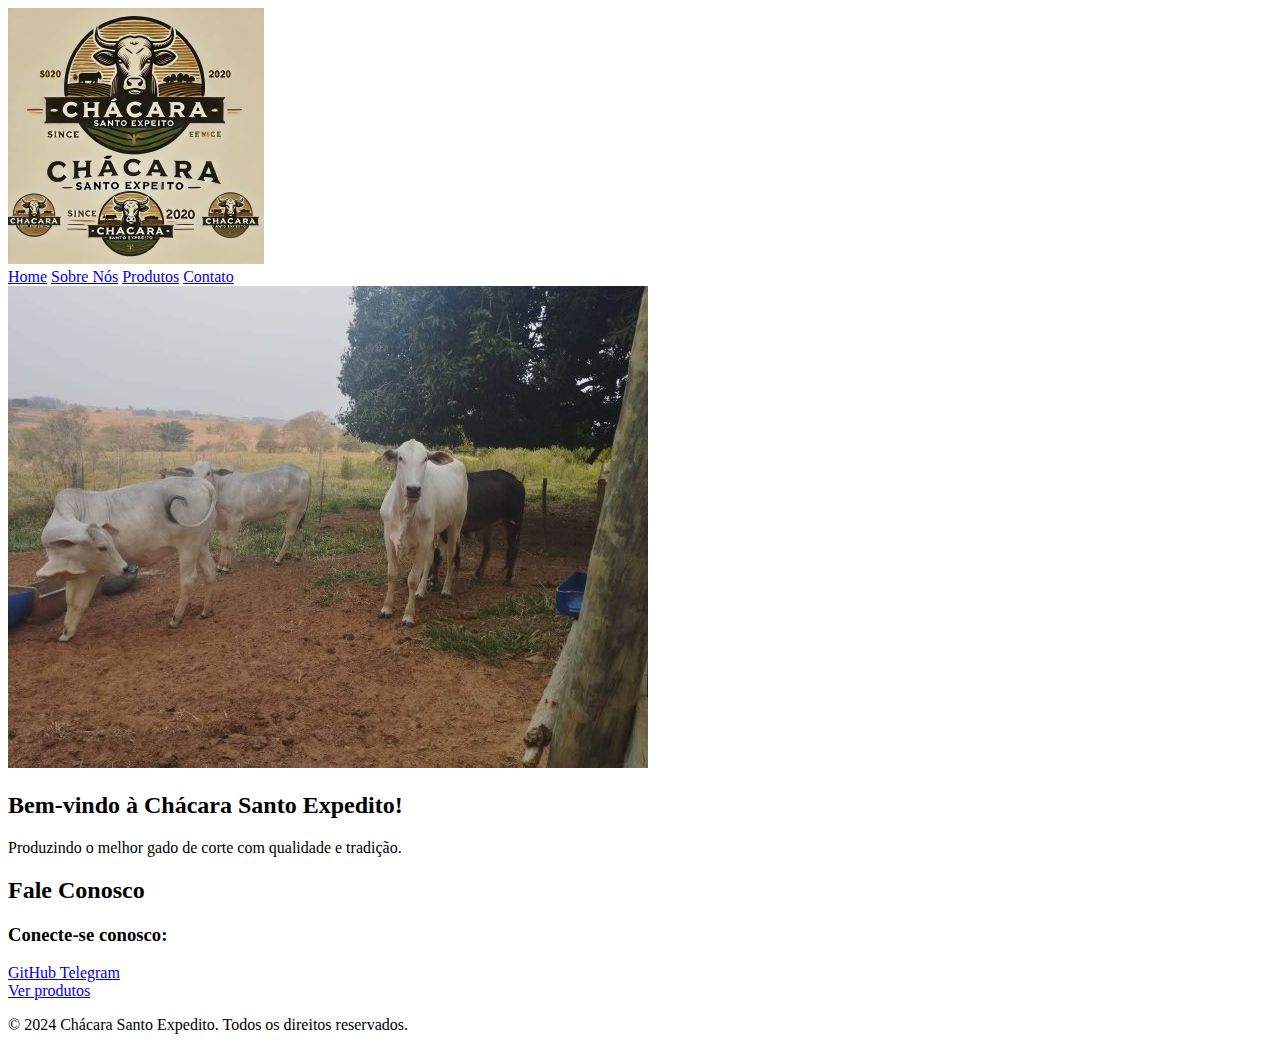
==== index.html @ 660aaa35 "aa3" ====
<!DOCTYPE html>
<html lang="pt-BR">
<head>
    <meta charset="UTF-8">
    <meta name="viewport" content="width=device-width, initial-scale=1.0">
    <title>Chácara Santo Expedito</title>
    <link rel="stylesheet" href="style.css">
</head>
<body>
    <header>
        <img src="./img/logo.jpg" alt="Logotipo Chácara Santo Expedito" class="logo">
        <nav>
            <a href="index.html">Home</a>
            <a href="sobre.html">Sobre Nós</a>
            <a href="produtos.html">Produtos</a>
            <a href="contatos.html">Contato</a>
        </nav>
    </header>

    <main>
        <section id="intro">
            <img src="./img/gado1.jpg" alt="Campo com gado" class="imagem-banner">
            <div class="texto-banner">
                <h2>Bem-vindo à Chácara Santo Expedito!</h2>
                <p>Produzindo o melhor gado de corte com qualidade e tradição.</p>
            </div>
        </section>

        <main>
            <section id="contato">
                <h2>Fale Conosco</h2>
    
                <!-- Seção de Redes Sociais -->
                <div class="redes-sociais">
                    <h3>Conecte-se conosco:</h3>
                    <a href="https://github.com/ProjetoIntegradorII2024/Site-Chacara-Santo-Expedito" target="_blank" class="social-link">
                        <i class="fab fa-github"></i> GitHub
                    </a>
                    <a href="https://t.me/suaempresa" target="_blank" class="social-link">
                        <i class="fab fa-telegram-plane"></i> Telegram
                    </a>
                </div>
            <a href="produtos.html" class="btn-ver-produtos">Ver produtos</a>
        </section>
    </main>

    <footer>
        <p>&copy; 2024 Chácara Santo Expedito. Todos os direitos reservados.</p>
    </footer>
</body>
</html>
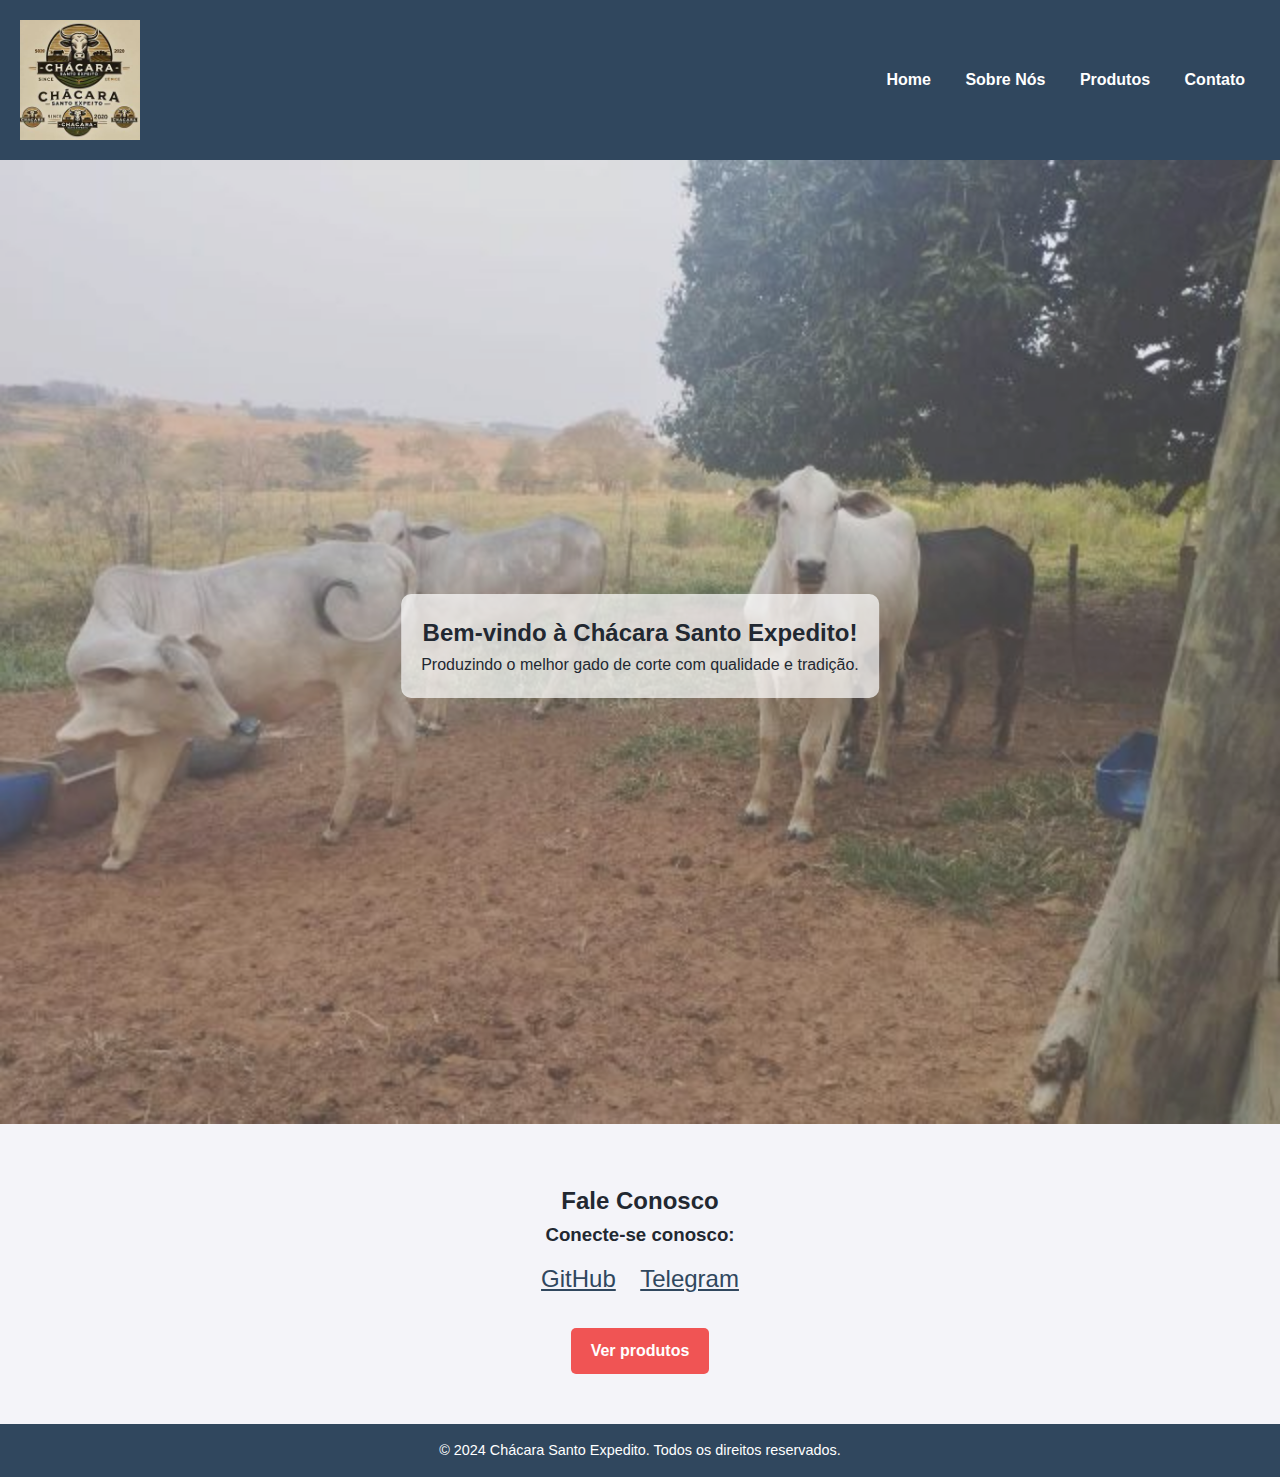
==== commit d5cb6962: "aaaaa6" ====
--- a/index.html
+++ b/index.html
@@ -4,7 +4,7 @@
     <meta charset="UTF-8">
     <meta name="viewport" content="width=device-width, initial-scale=1.0">
     <title>Chácara Santo Expedito</title>
-    <link rel="stylesheet" href="style.css">
+    <link rel="stylesheet" href="styles.css">
 </head>
 <body>
     <header>
@@ -29,7 +29,7 @@
         <main>
             <section id="contato">
                 <h2>Fale Conosco</h2>
-    
+
                 <!-- Seção de Redes Sociais -->
                 <div class="redes-sociais">
                     <h3>Conecte-se conosco:</h3>
--- a/styles.css
+++ b/styles.css
@@ -0,0 +1,111 @@
+/* Paleta de cores e tipografia */
+:root {
+    --cor-fundo: #f4f4f9;
+    --cor-header: #30475e;
+    --cor-texto: #222831;
+    --cor-link: #f05454;
+    --cor-destaque: #a1a1a1;
+    --cor-botao: #f05454;
+    --cor-botao-hover: #30475e;
+}
+
+* {
+    margin: 0;
+    padding: 0;
+    box-sizing: border-box;
+    font-family: 'Roboto', sans-serif;
+}
+
+body {
+    background-color: var(--cor-fundo);
+    color: var(--cor-texto);
+    line-height: 1.6;
+}
+
+header {
+    background-color: var(--cor-header);
+    display: flex;
+    align-items: center;
+    justify-content: space-between;
+    padding: 20px;
+}
+
+.logo {
+    max-width: 120px;
+}
+
+nav a {
+    color: white;
+    text-decoration: none;
+    margin: 0 15px;
+    font-weight: bold;
+    transition: color 0.3s;
+}
+
+nav a:hover {
+    color: var(--cor-link);
+}
+
+#intro {
+    position: relative;
+    text-align: center;
+    color: var(--cor-texto);
+}
+
+.imagem-banner {
+    width: 100%;
+    height: auto;
+    opacity: 0.8;
+}
+
+.texto-banner {
+    position: absolute;
+    top: 50%;
+    left: 50%;
+    transform: translate(-50%, -50%);
+    color: var(--cor-texto);
+    background: rgba(255, 255, 255, 0.7);
+    padding: 20px;
+    border-radius: 10px;
+}
+
+#contato {
+    padding: 50px 20px;
+    text-align: center;
+}
+
+.redes-sociais a {
+    display: inline-block;
+    margin: 10px;
+    color: var(--cor-header);
+    font-size: 1.5em;
+    transition: color 0.3s;
+}
+
+.redes-sociais a:hover {
+    color: var(--cor-link);
+}
+
+.btn-ver-produtos {
+    display: inline-block;
+    background-color: var(--cor-botao);
+    color: white;
+    padding: 10px 20px;
+    margin-top: 20px;
+    border-radius: 5px;
+    text-decoration: none;
+    font-weight: bold;
+    transition: background-color 0.3s;
+}
+
+.btn-ver-produtos:hover {
+    background-color: var(--cor-botao-hover);
+}
+
+footer {
+    background-color: var(--cor-header);
+    color: white;
+    text-align: center;
+    padding: 15px 0;
+    font-size: 0.9em;
+}
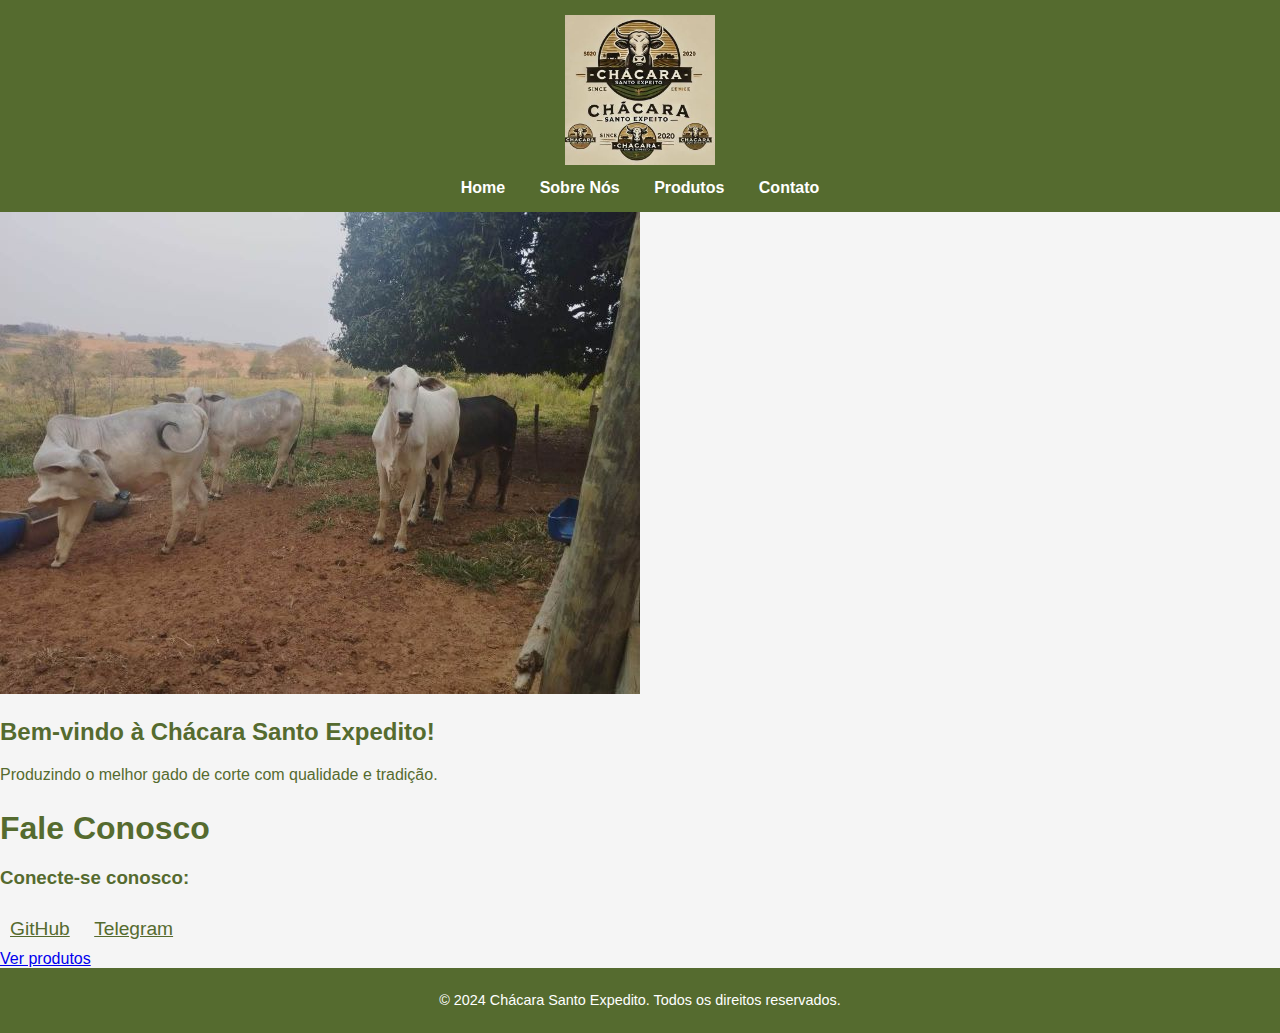
==== commit 2eac7192: "asdasdasdasd" ====
--- a/index.html
+++ b/index.html
@@ -29,7 +29,7 @@
         <main>
             <section id="contato">
                 <h2>Fale Conosco</h2>
-
+    
                 <!-- Seção de Redes Sociais -->
                 <div class="redes-sociais">
                     <h3>Conecte-se conosco:</h3>
--- a/styles.css
+++ b/styles.css
@@ -1,111 +1,99 @@
-/* Paleta de cores e tipografia */
+/* Cores base */
 :root {
-    --cor-fundo: #f4f4f9;
-    --cor-header: #30475e;
-    --cor-texto: #222831;
-    --cor-link: #f05454;
-    --cor-destaque: #a1a1a1;
-    --cor-botao: #f05454;
-    --cor-botao-hover: #30475e;
-}
-
-* {
-    margin: 0;
-    padding: 0;
-    box-sizing: border-box;
-    font-family: 'Roboto', sans-serif;
+    --verde-oliva: #556b2f;
+    --marrom-claro: #d2b48c;
+    --branco: #ffffff;
+    --cinza-claro: #f5f5f5;
 }
 
 body {
-    background-color: var(--cor-fundo);
-    color: var(--cor-texto);
-    line-height: 1.6;
+    font-family: 'Roboto', sans-serif;
+    background-color: var(--cinza-claro);
+    color: var(--verde-oliva);
+    margin: 0;
+    padding: 0;
 }
 
 header {
-    background-color: var(--cor-header);
-    display: flex;
-    align-items: center;
-    justify-content: space-between;
-    padding: 20px;
+    background-color: var(--verde-oliva);
+    color: var(--branco);
+    padding: 15px 0;
+    text-align: center;
 }
 
 .logo {
-    max-width: 120px;
+    max-width: 150px;
+    margin-bottom: 10px;
 }
 
 nav a {
-    color: white;
+    color: var(--branco);
     text-decoration: none;
-    margin: 0 15px;
+    padding: 0 15px;
     font-weight: bold;
     transition: color 0.3s;
 }
 
 nav a:hover {
-    color: var(--cor-link);
+    color: var(--marrom-claro);
 }
 
-#intro {
-    position: relative;
-    text-align: center;
-    color: var(--cor-texto);
+/* Seção de Contato */
+#contato h2 {
+    font-size: 2em;
+    margin-bottom: 20px;
+    color: var(--verde-oliva);
 }
 
-.imagem-banner {
-    width: 100%;
-    height: auto;
-    opacity: 0.8;
+.redes-sociais .social-link {
+    display: inline-block;
+    margin: 10px;
+    font-size: 1.2em;
+    color: var(--verde-oliva);
+    transition: transform 0.2s;
 }
 
-.texto-banner {
-    position: absolute;
-    top: 50%;
-    left: 50%;
-    transform: translate(-50%, -50%);
-    color: var(--cor-texto);
-    background: rgba(255, 255, 255, 0.7);
-    padding: 20px;
-    border-radius: 10px;
+.redes-sociais .social-link:hover {
+    transform: scale(1.1);
 }
 
-#contato {
-    padding: 50px 20px;
-    text-align: center;
+form {
+    background-color: var(--branco);
+    padding: 20px;
+    border-radius: 8px;
+    box-shadow: 0px 4px 8px rgba(0, 0, 0, 0.1);
+    max-width: 500px;
+    margin: auto;
 }
 
-.redes-sociais a {
-    display: inline-block;
-    margin: 10px;
-    color: var(--cor-header);
-    font-size: 1.5em;
-    transition: color 0.3s;
+input, select, textarea {
+    width: 100%;
+    padding: 10px;
+    margin: 10px 0;
+    border: 1px solid var(--verde-oliva);
+    border-radius: 5px;
+    box-sizing: border-box;
+    font-family: 'Roboto', sans-serif;
 }
 
-.redes-sociais a:hover {
-    color: var(--cor-link);
-}
-
-.btn-ver-produtos {
-    display: inline-block;
-    background-color: var(--cor-botao);
-    color: white;
+button {
+    background-color: var(--verde-oliva);
+    color: var(--branco);
     padding: 10px 20px;
-    margin-top: 20px;
+    border: none;
     border-radius: 5px;
-    text-decoration: none;
-    font-weight: bold;
+    cursor: pointer;
     transition: background-color 0.3s;
 }
 
-.btn-ver-produtos:hover {
-    background-color: var(--cor-botao-hover);
+button:hover {
+    background-color: var(--marrom-claro);
 }
 
 footer {
-    background-color: var(--cor-header);
-    color: white;
+    background-color: var(--verde-oliva);
+    color: var(--branco);
     text-align: center;
-    padding: 15px 0;
+    padding: 10px;
     font-size: 0.9em;
-}
+}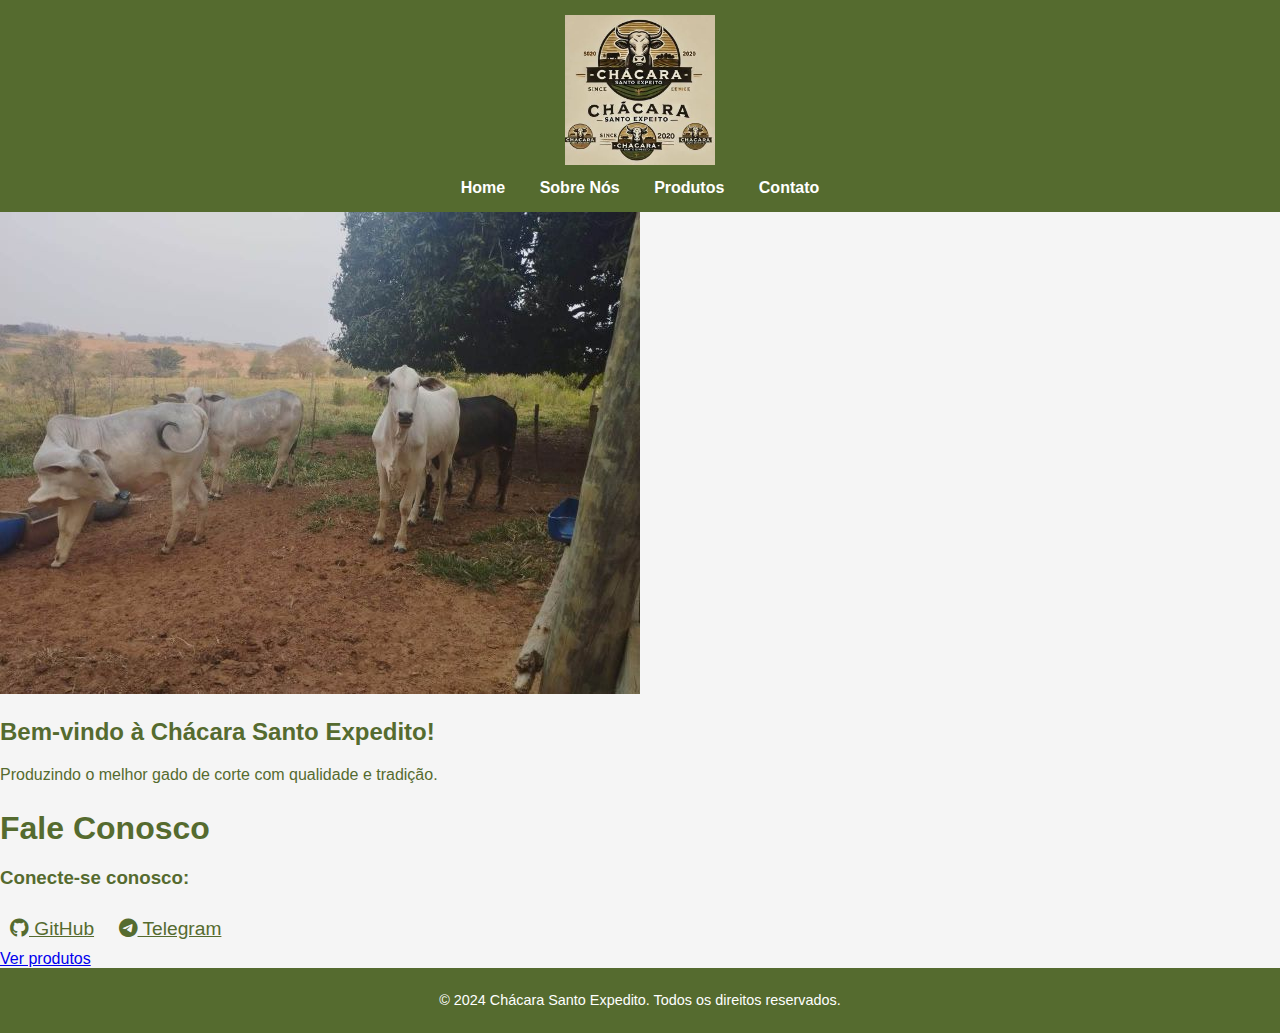
==== commit 0c2a5919: "asdasdaw" ====
--- a/index.html
+++ b/index.html
@@ -5,6 +5,8 @@
     <meta name="viewport" content="width=device-width, initial-scale=1.0">
     <title>Chácara Santo Expedito</title>
     <link rel="stylesheet" href="styles.css">
+    <!-- Link para a biblioteca de ícones Font Awesome -->
+    <link href="https://cdnjs.cloudflare.com/ajax/libs/font-awesome/6.0.0-beta3/css/all.min.css" rel="stylesheet">
 </head>
 <body>
     <header>
@@ -26,20 +28,19 @@
             </div>
         </section>
 
-        <main>
-            <section id="contato">
-                <h2>Fale Conosco</h2>
-    
-                <!-- Seção de Redes Sociais -->
-                <div class="redes-sociais">
-                    <h3>Conecte-se conosco:</h3>
-                    <a href="https://github.com/ProjetoIntegradorII2024/Site-Chacara-Santo-Expedito" target="_blank" class="social-link">
-                        <i class="fab fa-github"></i> GitHub
-                    </a>
-                    <a href="https://t.me/suaempresa" target="_blank" class="social-link">
-                        <i class="fab fa-telegram-plane"></i> Telegram
-                    </a>
-                </div>
+        <section id="contato">
+            <h2>Fale Conosco</h2>
+
+            <!-- Seção de Redes Sociais -->
+            <div class="redes-sociais">
+                <h3>Conecte-se conosco:</h3>
+                <a href="https://github.com/ProjetoIntegradorII2024/Site-Chacara-Santo-Expedito" target="_blank" class="social-link">
+                    <i class="fab fa-github"></i> GitHub
+                </a>
+                <a href="https://t.me/suaempresa" target="_blank" class="social-link">
+                    <i class="fab fa-telegram-plane"></i> Telegram
+                </a>
+            </div>
             <a href="produtos.html" class="btn-ver-produtos">Ver produtos</a>
         </section>
     </main>
--- a/styles.css
+++ b/styles.css
@@ -96,4 +96,5 @@
     text-align: center;
     padding: 10px;
     font-size: 0.9em;
-}+}
+<link href="https://cdnjs.cloudflare.com/ajax/libs/font-awesome/6.0.0-beta3/css/all.min.css" rel="stylesheet">
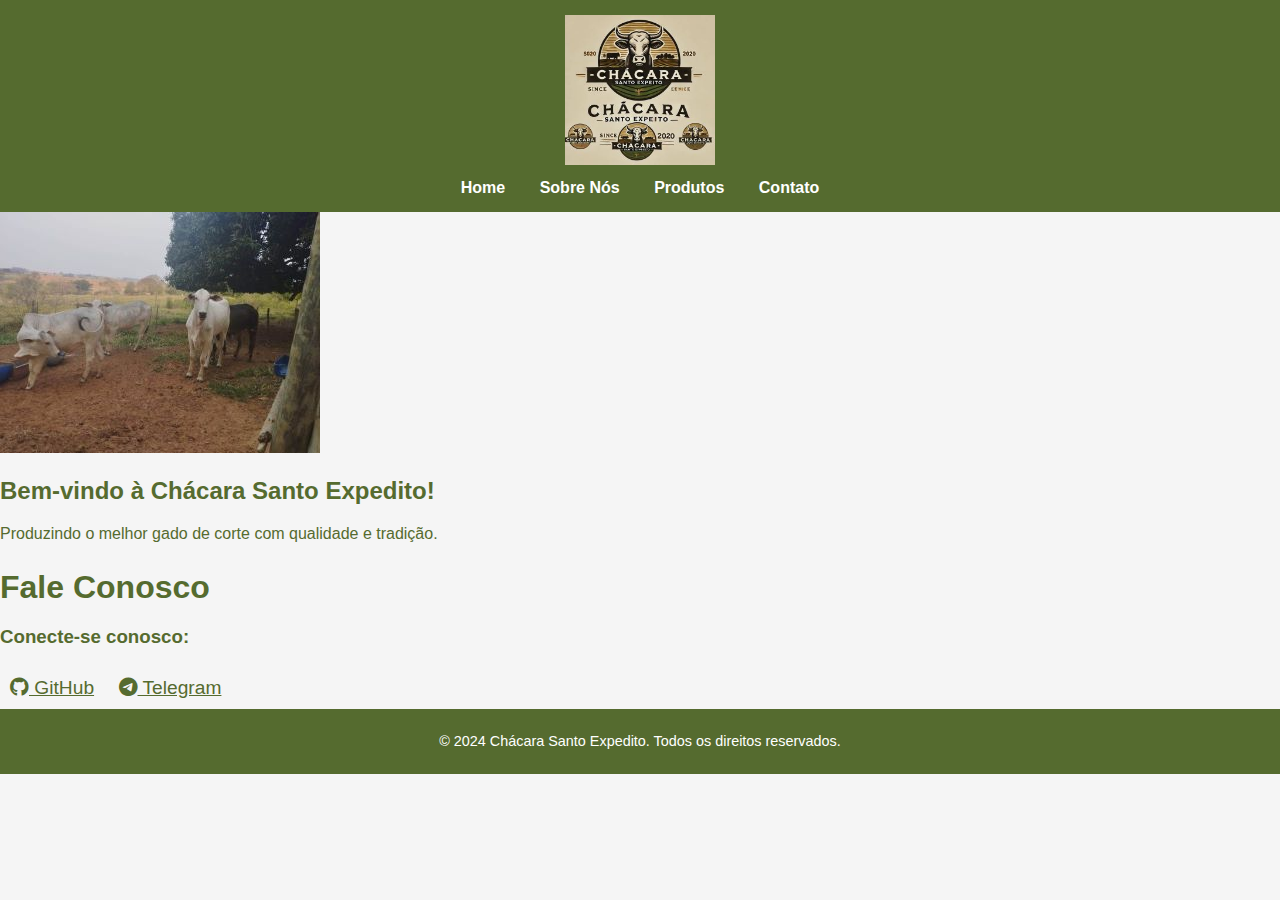
==== commit eb083d2b: "asdweqa" ====
--- a/index.html
+++ b/index.html
@@ -37,11 +37,11 @@
                 <a href="https://github.com/ProjetoIntegradorII2024/Site-Chacara-Santo-Expedito" target="_blank" class="social-link">
                     <i class="fab fa-github"></i> GitHub
                 </a>
-                <a href="https://t.me/suaempresa" target="_blank" class="social-link">
+                <a href="https://t.me/ChacaraSantoExpedito" target="_blank" class="social-link">
                     <i class="fab fa-telegram-plane"></i> Telegram
                 </a>
             </div>
-            <a href="produtos.html" class="btn-ver-produtos">Ver produtos</a>
+            
         </section>
     </main>
 
--- a/styles.css
+++ b/styles.css
@@ -98,3 +98,4 @@
     font-size: 0.9em;
 }
 <link href="https://cdnjs.cloudflare.com/ajax/libs/font-awesome/6.0.0-beta3/css/all.min.css" rel="stylesheet">
+<link href="https://cdnjs.cloudflare.com/ajax/libs/font-awesome/6.0.0-beta3/css/all.min.css" rel="stylesheet">
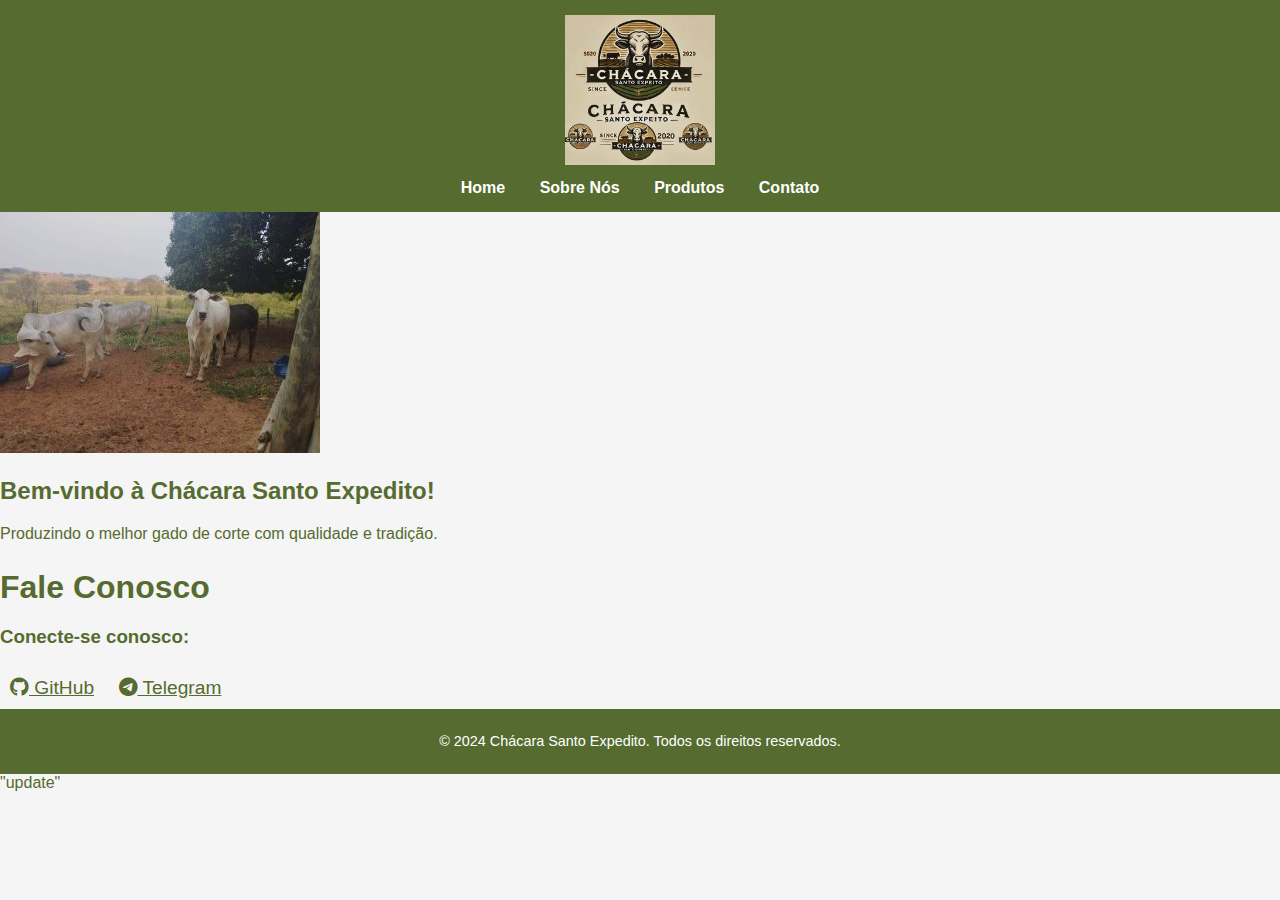
==== commit 484ae5cb: "up" ====
--- a/index.html
+++ b/index.html
@@ -5,7 +5,7 @@
     <meta name="viewport" content="width=device-width, initial-scale=1.0">
     <title>Chácara Santo Expedito</title>
     <link rel="stylesheet" href="styles.css">
-    <!-- Link para a biblioteca de ícones Font Awesome -->
+    <!--- Link para a biblioteca de ícones Font Awesome --->
     <link href="https://cdnjs.cloudflare.com/ajax/libs/font-awesome/6.0.0-beta3/css/all.min.css" rel="stylesheet">
 </head>
 <body>
@@ -50,3 +50,4 @@
     </footer>
 </body>
 </html>
+"update"--- a/styles.css
+++ b/styles.css
@@ -99,3 +99,5 @@
 }
 <link href="https://cdnjs.cloudflare.com/ajax/libs/font-awesome/6.0.0-beta3/css/all.min.css" rel="stylesheet">
 <link href="https://cdnjs.cloudflare.com/ajax/libs/font-awesome/6.0.0-beta3/css/all.min.css" rel="stylesheet">
+0
+"update"